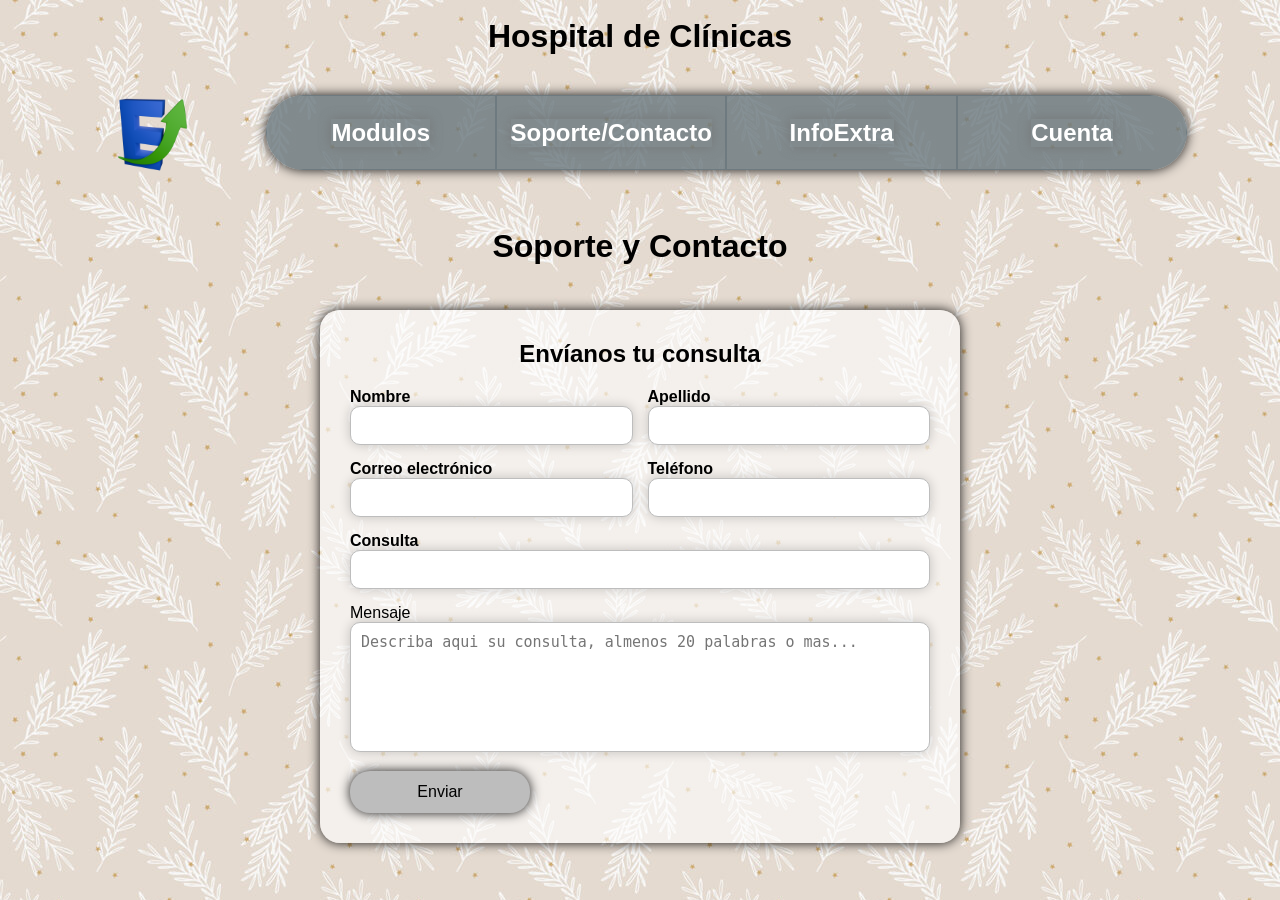
==== codigo/contacto.html @ e300e278 "actualización completa" ====
<!DOCTYPE html>
<html lang="en">
<head>
    <meta charset="UTF-8">
    <meta name="viewport" content="width=device-width, initial-scale=1.0">
    <title>Contacto</title>
    <link rel="stylesheet" href="estilos.css">
</head>
<body>
    
<br><h1>Hospital de Clínicas</h1>


    <div class="flex">

    <div class="logo">
        <img src="/imagenes/logo.png">
    </div>


    <div class="contenedor">

        <section class="caja">
            <h2><a href="index.html">Modulos</h2></a>
        </section>

        <section class="caja">
            <h2><a href="contacto.html">Soporte/Contacto</h2></a>
        </section>

        <section class="caja">
            <h2><a href="info_extra.html">InfoExtra</h2></a>
        </section>

        <section class="caja">
            <h2><a href="cuenta.html">Cuenta</a></h2>
        </section>
    </div>
    </div>

    
    <!--  Codigo de la pagina  -->
<br>
<h1>Soporte y Contacto</h1>
    <div class="formulario">
    <h2 style="text-align: center;">Envíanos tu consulta</h2>

        <form class="consultas">
        <div>
            <label>Nombre</label>
            <input type="text">
</div>
    <div>
    <label>Apellido</label>
        <input type="text">
            </div>

    <div>
    <label>Correo electrónico</label>
        <input type="email">
            </div>

            <div>
                <label>Teléfono</label>
                <input type="tel">
            </div>

            <div class="ancho">
            <label>Consulta</label>
            <input type="text">
            </div>

            <div class="ancho">
            <label">Mensaje</label>
            <textarea rows="6" placeholder="Describa aqui su consulta, almenos 20 palabras o mas..."></textarea>
            </div>

            <div class="ancho">
            <button type="submit">Enviar</button>
</div>
</form>
</div>
</body>
</html>
---- codigo/estilos.css ----
*{
    margin: 0;
    padding: 0;
    box-sizing: border-box;
}

body{
    font-family: Arial, sans-serif;
    margin: 0;
    background-image: url("../imagenes/fondo.png");
    background-repeat: repeat;
    background-size: auto;
}

h1{
    text-align: center;
}

.flex{
    display: flex;
    align-items: center;
    width: 90%;
    margin: 20px auto;
}

.logo{
    width: 15%;
    display: flex;
    justify-content: center;
    align-items: center;
}

.logo img{
    width: 90px;
}

.caja{
    width: 25%;
    height: 75px;
    display: flex;
    justify-content: center;
    align-items: center;
    border: 1px solid rgb(106, 119, 126, 0.8);
}

.contenedor{
    display: flex;
    justify-content: space-around;
    align-items: center;
    width: 80%;
    margin: 20px auto;
    background-color: rgb(106, 119, 126, 0.8);
    border-radius: 50px;
    overflow: hidden;
        box-shadow: 0 0 12px rgba(0,0,0,.9);
}

.caja{
    width: 25%;
    height: 75px;
    display: flex;
    justify-content: center;
    align-items: center;
}

.caja a{
    color: white;
    text-decoration: none;
    font-weight: bold;
    width: 100%;
    height: 100%;
    display: flex;
    justify-content: center;
    align-items: center;
    box-shadow: 0 0 12px rgba(112, 112, 112, 0.7);
}

.caja:hover{
    background-color: #4c5458;
}

.modulos{
    width: 90%;
    margin: 60px auto;
    display: flex;
    justify-content: space-evenly;
}

.modulo{
    width: 40%;
    background-color: rgba(255, 255, 255, 0.6);
    border-radius: 20px;
    padding: 30px;
    text-align: center;
    box-shadow: 0 0 12px rgba(0,0,0,.9);
}

.boton{
    display: inline-block;
    margin-top: 20px;
    padding: 12px 20px;
    background-color: rgb(106, 119, 126);
    color: white;
    text-decoration: none;
    border-radius: 10px;
}

.boton:hover{
    background-color: #484f53;
}

/* grid */

.formulario{
    width: 50%;
    margin: 45px auto;
    padding: 30px;
    background-color: rgba(255, 255, 255, 0.6);
    border-radius: 20px;
    box-shadow: 0 0 12px rgba(0,0,0,.9);
}

.consultas{
    display: grid;
    grid-template-columns: 1fr 1fr;
    gap: 15px;
    margin-top: 20px;
}

.consultas label{
    margin-bottom: 8px;
    font-weight: bold;
}

.consultas input,
.consultas textarea{
    width: 100%;
    padding: 10px;
    border: 1px solid #bdbdbd;
    border-radius: 10px;
    font-size: 15px;
        resize: none;
                box-shadow: 0 0 12px rgba(0,0,0,.2);

}

.ancho{
    grid-column: 1 / 3;
}

.consultas button{
    padding: 12px;
    width: 180px;
    border: none;
    border-radius: 20px;
    background-color: #bdbdbd;
    color: rgb(0, 0, 0);
    font-size: 16px;
    cursor: pointer;
        box-shadow: 0 0 12px rgba(0,0,0,.9);
}

.consultas button:hover{
    background-color: #505050;
}

/* pagina de inicio de sesion */

.login{
    width: 400px;
    margin: 70px auto;
    padding: 30px;
    background-color: rgba(255,255,255,0.5);
    border-radius: 20px;
    box-shadow: 0 0 10px rgba(0,0,0,0.6);
}

.login h2{
    text-align: center;
    margin-bottom: 25px;
}

.login form{
    display: flex;
    flex-direction: column;
}

.login label{
    margin-top: 15px;
    margin-bottom: 5px;
    font-weight: bold;
}

.login input{
    padding: 10px;
    border: 1px solid #bdbdbd;
    border-radius: 10px;
    font-size: 15px;
        box-shadow: 0 0 10px rgba(0,0,0,0.5);
}
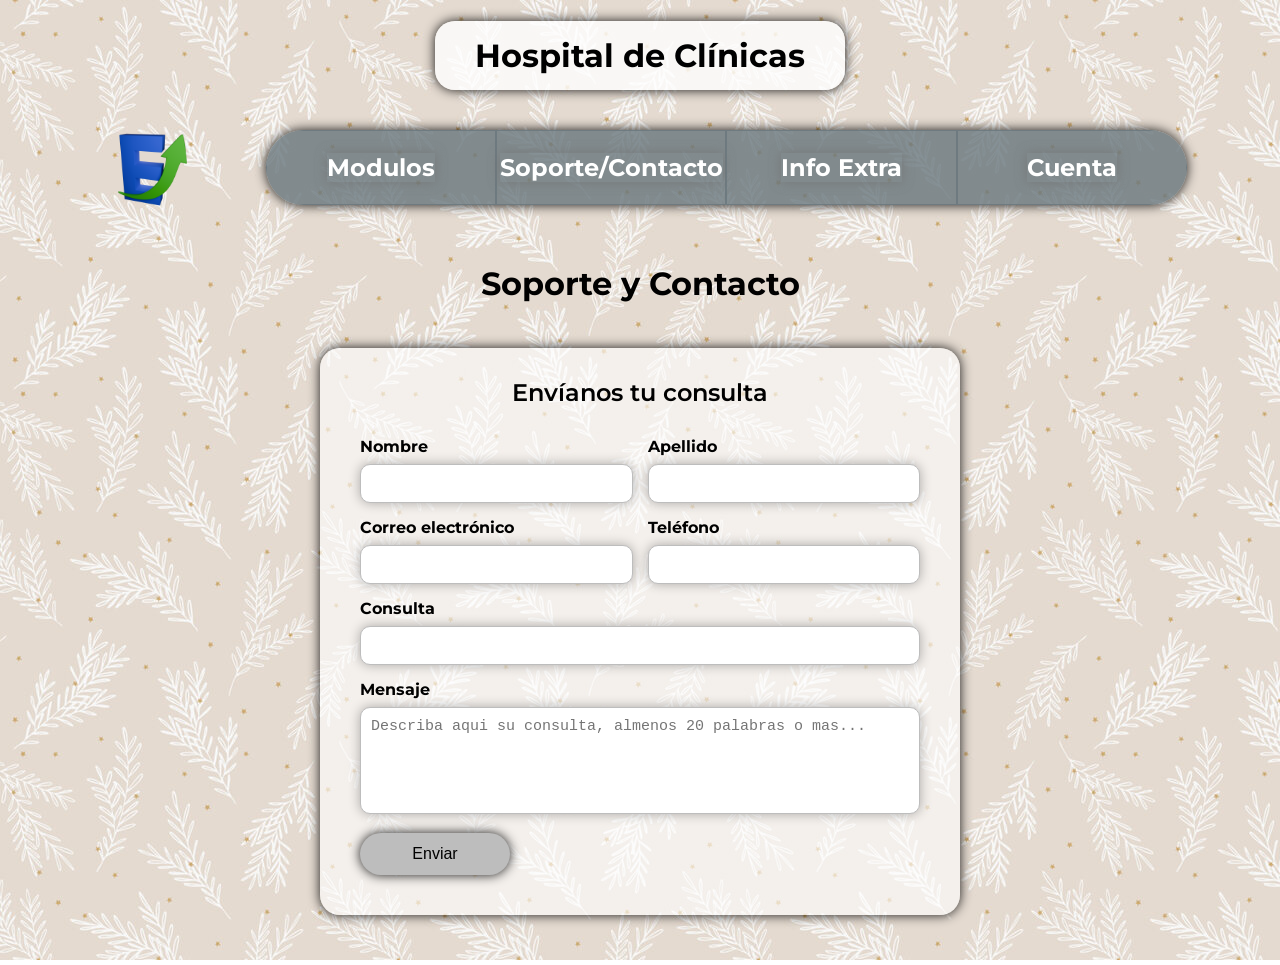
==== commit b4a86031: "Add files via upload" ====
--- a/codigo/contacto.html
+++ b/codigo/contacto.html
@@ -1,84 +1,91 @@
-<!DOCTYPE html>
-<html lang="en">
-<head>
-    <meta charset="UTF-8">
-    <meta name="viewport" content="width=device-width, initial-scale=1.0">
-    <title>Contacto</title>
-    <link rel="stylesheet" href="estilos.css">
-</head>
-<body>
-    
-<br><h1>Hospital de Clínicas</h1>
-
-
-    <div class="flex">
-
-    <div class="logo">
-        <img src="/imagenes/logo.png">
-    </div>
-
-
-    <div class="contenedor">
-
-        <section class="caja">
-            <h2><a href="index.html">Modulos</h2></a>
-        </section>
-
-        <section class="caja">
-            <h2><a href="contacto.html">Soporte/Contacto</h2></a>
-        </section>
-
-        <section class="caja">
-            <h2><a href="info_extra.html">InfoExtra</h2></a>
-        </section>
-
-        <section class="caja">
-            <h2><a href="cuenta.html">Cuenta</a></h2>
-        </section>
-    </div>
-    </div>
-
-    
-    <!--  Codigo de la pagina  -->
-<br>
-<h1>Soporte y Contacto</h1>
-    <div class="formulario">
-    <h2 style="text-align: center;">Envíanos tu consulta</h2>
-
-        <form class="consultas">
-        <div>
-            <label>Nombre</label>
-            <input type="text">
-</div>
-    <div>
-    <label>Apellido</label>
-        <input type="text">
-            </div>
-
-    <div>
-    <label>Correo electrónico</label>
-        <input type="email">
-            </div>
-
-            <div>
-                <label>Teléfono</label>
-                <input type="tel">
-            </div>
-
-            <div class="ancho">
-            <label>Consulta</label>
-            <input type="text">
-            </div>
-
-            <div class="ancho">
-            <label">Mensaje</label>
-            <textarea rows="6" placeholder="Describa aqui su consulta, almenos 20 palabras o mas..."></textarea>
-            </div>
-
-            <div class="ancho">
-            <button type="submit">Enviar</button>
-</div>
-</form>
-</div>
-</body>
+<!DOCTYPE html>
+<html lang="en">
+<head>
+    <meta charset="UTF-8">
+    <meta name="viewport" content="width=device-width, initial-scale=1.0">
+    <title>Contacto</title>
+    
+<link rel="preconnect" href="https://fonts.googleapis.com">
+<link rel="preconnect" href="https://fonts.gstatic.com" crossorigin>
+<link href="https://fonts.googleapis.com/css2?family=Montserrat:ital,wght@0,100..900;1,100..900&display=swap" rel="stylesheet">
+
+    <link rel="stylesheet" href="estilos.css">
+</head>
+<body>
+    
+<br>
+<div class="titulopagina">
+<h1>Hospital de Clínicas</h1> </div>
+
+
+    <div class="flex">
+
+    <div class="logo">
+        <img src="../imagenes/logo.png">
+    </div>
+
+
+    <div class="contenedor">
+
+        <section class="caja">
+            <h2><a href="modulos.html">Modulos</h2></a>
+        </section>
+
+        <section class="caja">
+            <h2><a href="contacto.html">Soporte/Contacto</h2></a>
+        </section>
+
+        <section class="caja">
+            <h2><a href="info_extra.html">Info Extra</h2></a>
+        </section>
+
+        <section class="caja">
+            <h2><a href="cuenta.php">Cuenta</a></h2>
+        </section>
+    </div>
+    </div>
+
+    
+    <!--  Codigo de la pagina  -->
+<br>
+<h1>Soporte y Contacto</h1>
+    <div class="formulario">
+    <h2 style="text-align: center;">Envíanos tu consulta</h2>
+
+        <form class="consultas">
+        <div>
+            <label>Nombre</label>
+            <input type="text">
+</div>
+    <div>
+    <label>Apellido</label>
+        <input type="text">
+            </div>
+
+    <div>
+    <label>Correo electrónico</label>
+        <input type="email">
+            </div>
+
+            <div>
+                <label>Teléfono</label>
+                <input type="tel">
+            </div>
+
+            <div class="ancho">
+            <label>Consulta</label>
+            <input type="text">
+            </div>
+
+            <div class="ancho">
+            <label>Mensaje</label>
+            <textarea rows="5" placeholder="Describa aqui su consulta, almenos 20 palabras o mas..."></textarea>
+            </div>
+
+            <div class="ancho">
+            <button type="submit">Enviar</button>
+</div>
+</form>
+</div>
+</body>
 </html>
--- a/codigo/estilos.css
+++ b/codigo/estilos.css
@@ -1,201 +1,319 @@
-*{
-    margin: 0;
-    padding: 0;
-    box-sizing: border-box;
-}
-
-body{
-    font-family: Arial, sans-serif;
-    margin: 0;
-    background-image: url("../imagenes/fondo.png");
-    background-repeat: repeat;
-    background-size: auto;
-}
-
-h1{
-    text-align: center;
-}
-
-.flex{
-    display: flex;
-    align-items: center;
-    width: 90%;
-    margin: 20px auto;
-}
-
-.logo{
-    width: 15%;
-    display: flex;
-    justify-content: center;
-    align-items: center;
-}
-
-.logo img{
-    width: 90px;
-}
-
-.caja{
-    width: 25%;
-    height: 75px;
-    display: flex;
-    justify-content: center;
-    align-items: center;
-    border: 1px solid rgb(106, 119, 126, 0.8);
-}
-
-.contenedor{
-    display: flex;
-    justify-content: space-around;
-    align-items: center;
-    width: 80%;
-    margin: 20px auto;
-    background-color: rgb(106, 119, 126, 0.8);
-    border-radius: 50px;
-    overflow: hidden;
-        box-shadow: 0 0 12px rgba(0,0,0,.9);
-}
-
-.caja{
-    width: 25%;
-    height: 75px;
-    display: flex;
-    justify-content: center;
-    align-items: center;
-}
-
-.caja a{
-    color: white;
-    text-decoration: none;
-    font-weight: bold;
-    width: 100%;
-    height: 100%;
-    display: flex;
-    justify-content: center;
-    align-items: center;
-    box-shadow: 0 0 12px rgba(112, 112, 112, 0.7);
-}
-
-.caja:hover{
-    background-color: #4c5458;
-}
-
-.modulos{
-    width: 90%;
-    margin: 60px auto;
-    display: flex;
-    justify-content: space-evenly;
-}
-
-.modulo{
-    width: 40%;
-    background-color: rgba(255, 255, 255, 0.6);
-    border-radius: 20px;
-    padding: 30px;
-    text-align: center;
-    box-shadow: 0 0 12px rgba(0,0,0,.9);
-}
-
-.boton{
-    display: inline-block;
-    margin-top: 20px;
-    padding: 12px 20px;
-    background-color: rgb(106, 119, 126);
-    color: white;
-    text-decoration: none;
-    border-radius: 10px;
-}
-
-.boton:hover{
-    background-color: #484f53;
-}
-
-/* grid */
-
-.formulario{
-    width: 50%;
-    margin: 45px auto;
-    padding: 30px;
-    background-color: rgba(255, 255, 255, 0.6);
-    border-radius: 20px;
-    box-shadow: 0 0 12px rgba(0,0,0,.9);
-}
-
-.consultas{
-    display: grid;
-    grid-template-columns: 1fr 1fr;
-    gap: 15px;
-    margin-top: 20px;
-}
-
-.consultas label{
-    margin-bottom: 8px;
-    font-weight: bold;
-}
-
-.consultas input,
-.consultas textarea{
-    width: 100%;
-    padding: 10px;
-    border: 1px solid #bdbdbd;
-    border-radius: 10px;
-    font-size: 15px;
-        resize: none;
-                box-shadow: 0 0 12px rgba(0,0,0,.2);
-
-}
-
-.ancho{
-    grid-column: 1 / 3;
-}
-
-.consultas button{
-    padding: 12px;
-    width: 180px;
-    border: none;
-    border-radius: 20px;
-    background-color: #bdbdbd;
-    color: rgb(0, 0, 0);
-    font-size: 16px;
-    cursor: pointer;
-        box-shadow: 0 0 12px rgba(0,0,0,.9);
-}
-
-.consultas button:hover{
-    background-color: #505050;
-}
-
-/* pagina de inicio de sesion */
-
-.login{
-    width: 400px;
-    margin: 70px auto;
-    padding: 30px;
-    background-color: rgba(255,255,255,0.5);
-    border-radius: 20px;
-    box-shadow: 0 0 10px rgba(0,0,0,0.6);
-}
-
-.login h2{
-    text-align: center;
-    margin-bottom: 25px;
-}
-
-.login form{
-    display: flex;
-    flex-direction: column;
-}
-
-.login label{
-    margin-top: 15px;
-    margin-bottom: 5px;
-    font-weight: bold;
-}
-
-.login input{
-    padding: 10px;
-    border: 1px solid #bdbdbd;
-    border-radius: 10px;
-    font-size: 15px;
-        box-shadow: 0 0 10px rgba(0,0,0,0.5);
-}
-
+*{
+    margin: 0;
+    padding: 0;
+    box-sizing: border-box;
+}
+
+body{
+    font-family: "Montserrat", sans-serif;
+    margin: 0;
+    background-image: url("../imagenes/fondo.png");
+    background-repeat: repeat;
+    background-size: auto;
+}
+
+h1{
+    font-weight: 700;
+    text-align: center;
+}
+
+h2{
+    font-weight: 600;
+}
+
+p{
+    font-weight: 400;
+}
+
+.flex{
+    display: flex;
+    align-items: center;
+    width: 90%;
+    margin: 20px auto;
+}
+
+.logo{
+    width: 15%;
+    display: flex;
+    justify-content: center;
+    align-items: center;
+}
+
+.logo img{
+    width: 90px;
+}
+
+.caja{
+    width: 25%;
+    height: 75px;
+    display: flex;
+    justify-content: center;
+    align-items: center;
+    border: 1px solid rgb(106, 119, 126, 0.8);
+}
+
+.contenedor{
+    display: flex;
+    justify-content: space-around;
+    align-items: center;
+    width: 80%;
+    margin: 20px auto;
+    background-color: rgb(106, 119, 126, 0.8);
+    border-radius: 50px;
+    overflow: hidden;
+        box-shadow: 0 0 12px rgba(0,0,0,.9);
+}
+
+.caja{
+    width: 25%;
+    height: 75px;
+    display: flex;
+    justify-content: center;
+    align-items: center;
+}
+
+.titulopagina{
+    width: fit-content  ;
+    margin: 2px auto;
+    padding: 15px 40px;
+    background-color: rgba(255,255,255,0.8);
+    border-radius: 20px;
+    text-align: center;
+        box-shadow: 0 0 12px rgba(0,0,0,.9);
+}
+
+.caja a{
+    color: white;
+    text-decoration: none;
+    font-weight: bold;
+    width: 100%;
+    height: 100%;
+    display: flex;
+    justify-content: center;
+    align-items: center;
+    box-shadow: 0 0 12px rgba(112, 112, 112, 0.7);
+}
+
+.caja:hover{
+    background-color: #4c5458;
+}
+
+.modulos{
+    width: 90%;
+    margin: 60px auto;
+    display: flex;
+    justify-content: space-evenly;
+}
+
+.modulo{
+    width: 40%;
+    background-color: rgba(255, 255, 255, 0.6);
+    border-radius: 20px;
+    padding: 30px;
+    text-align: center;
+    box-shadow: 0 0 12px rgba(0,0,0,.9);
+}
+
+.boton{
+
+        padding: 12px;
+    width: 186px;
+    border: none;
+    border-radius: 50px;
+    background-color: #bdbdbd;
+    color: rgb(0, 0, 0);
+    font-size: 16px;
+    cursor: pointer;
+        box-shadow: 0 0 12px rgba(0,0,0,.9);
+    display: inline-block;
+    margin-top: 20px;
+    text-decoration: none;
+}
+
+.boton:hover{
+    background-color: #484f53;
+}
+
+/* grid */
+
+.formulario{
+    width: 50%;
+    margin: 45px auto;
+    padding: 30px;
+    background-color: rgba(255, 255, 255, 0.6);
+    border-radius: 20px;
+    box-shadow: 0 0 12px rgba(0,0,0,.9);
+}
+
+.consultas{
+    display: grid;
+    grid-template-columns: 1fr 1fr;
+    gap: 15px;
+    margin-top: 20px;
+    padding: 10px;
+}
+
+.consultas label{
+    display: block;
+    margin-bottom: 8px;
+    font-weight: bold;
+}
+
+.consultas input,
+.consultas textarea{
+    width: 100%;
+    padding: 10px;
+    border: 1px solid #bdbdbd;
+    border-radius: 10px;
+    font-size: 15px;
+        resize: none;
+box-shadow: 0 0 12px rgba(0,0,0,.3);
+
+}
+
+.ancho{
+    grid-column: 1 / 3;
+}
+
+.consultas button{
+    padding: 12px;
+    width: 150px;
+    border: none;
+    border-radius: 50px;
+    background-color: #bdbdbd;
+    color: rgb(0, 0, 0);
+    font-size: 16px;
+    cursor: pointer;
+        box-shadow: 0 0 12px rgba(0,0,0,.9);
+}
+
+.consultas button:hover{
+    background-color: #505050;
+}
+
+/* pagina de inicio de sesion */
+
+.login{
+    width: 400px;
+    margin: 70px auto;
+    padding: 30px;
+    background-color: rgba(255,255,255,0.5);
+    border-radius: 20px;
+    box-shadow: 0 0 10px rgba(0,0,0,0.6);
+}
+
+.login h2{
+    text-align: center;
+    margin-bottom: 25px;
+}
+
+.login form{
+    display: flex;
+    flex-direction: column;
+}
+
+.login .boton{
+        padding: 12px;
+    width: 343px;
+    border: none;
+    border-radius: 50px;
+    background-color: #bdbdbd;
+    color: rgb(0, 0, 0);
+    font-size: 16px;
+    cursor: pointer;
+        box-shadow: 0 0 12px rgba(0,0,0,.9);
+}
+
+.login label{
+    margin-top: 15px;
+    margin-bottom: 5px;
+    font-weight: bold;
+}
+
+.login input{
+    padding: 10px;
+    border: 1px solid #bdbdbd;
+    border-radius: 10px;
+    font-size: 15px;
+        box-shadow: 0 0 10px rgba(0,0,0,0.5);
+}
+
+/*cuenta*/
+
+.cuenta{
+    width: 50%;
+    margin: 50px auto;
+    padding: 35px;
+    background-color: rgba(255,255,255,0.6);
+    border-radius: 20px;
+    box-shadow: 0 0 12px rgba(0,0,0,.9);
+    text-align: center;
+}
+
+.fotoperfil{
+    width: 110px;
+    height: 110px;
+    margin: 0 auto 20px;
+    display: flex;
+    justify-content: center;
+    align-items: center;
+    background-color: #bdbdbd;
+    border: 5px solid white;
+    border-radius: 50%;
+    box-shadow: 0 0 10px rgba(0,0,0,.7);
+}
+
+.cuenta h2{
+    margin-bottom: 30px;
+}
+
+.GridCuenta{
+    display: grid;
+    grid-template-columns: 1fr 1fr;
+    gap: 25px;
+    text-align: left;
+}
+
+.datoscuenta{
+    padding: 20px;
+    background-color: rgba(255,255,255,0.9);
+    border-radius: 20px;
+    box-shadow: 0 0 8px rgba(0,0,0,.4);
+}
+
+.datoscuenta label{
+    display: block;
+    margin-bottom: 8px;
+    font-weight: bold;
+}
+
+.cerrarsesion{
+    margin-top: 30px;
+    background-color: #bdbdbd;
+}
+
+.cerrarsesion:hover{
+    background-color: #484f53;
+}
+
+.login select{
+    padding: 10px;
+    border: 1px solid #bdbdbd;
+    border-radius: 10px;
+    font-size: 15px;
+    font-family: "Montserrat", sans-serif;
+    background-color: white;
+    box-shadow: 0 0 10px rgba(0,0,0,0.5);
+    cursor: pointer;
+}
+
+.login select:focus{
+    outline: none;
+    border-color: #484f53;
+}
+
+a{
+    color: black;
+    text-decoration: none;
+
+}
